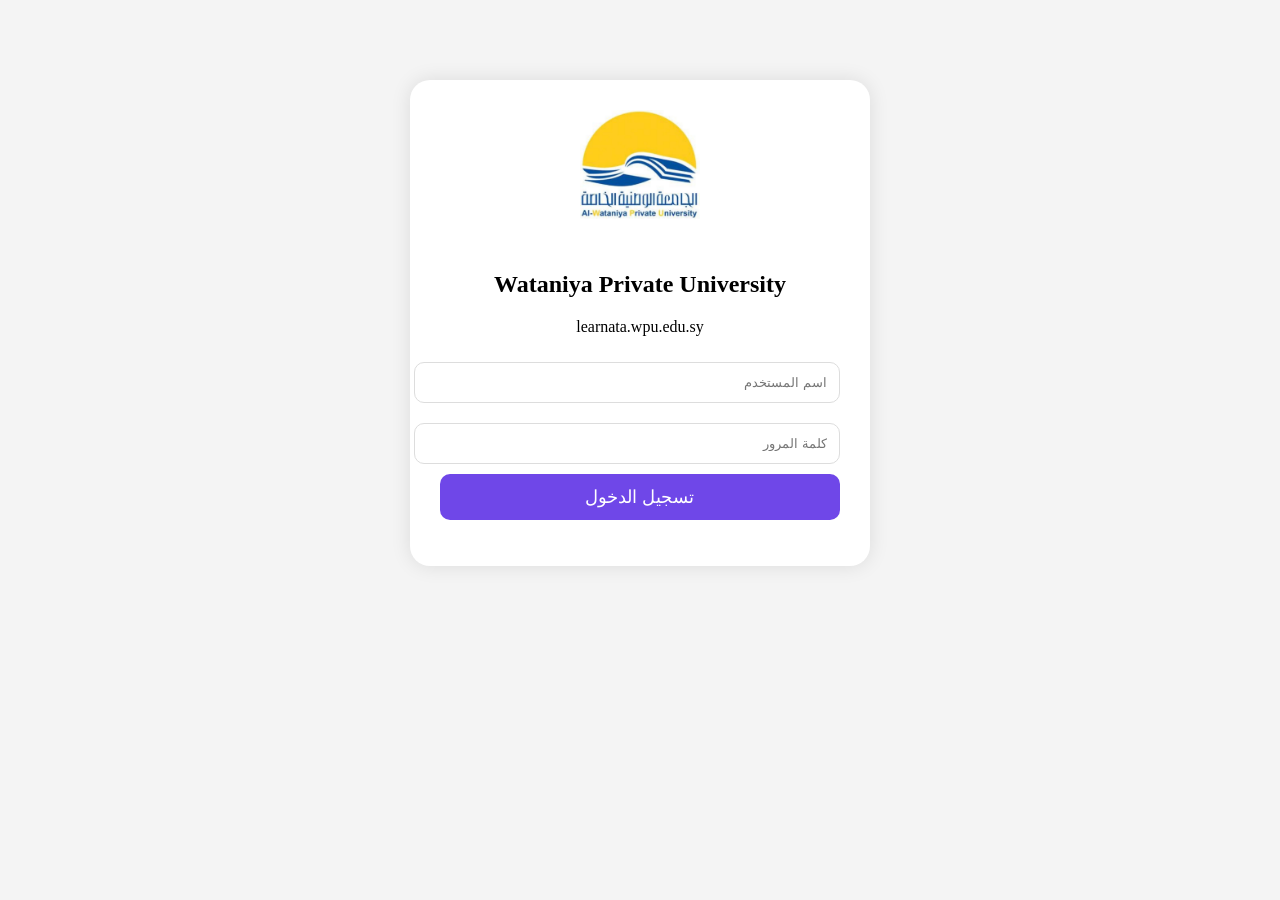
==== index.html @ b0255a3b "Update index.html" ====
<!DOCTYPE html>
<html lang="ar" dir="rtl">

<head>
<meta charset="UTF-8">
<meta name="viewport" content="width=device-width, initial-scale=1.0">
<title>Learnata WPU</title>

<link rel="stylesheet" href="style.css">
</head>

<body>
  <script>
if(sessionStorage.getItem("logged")!=="yes"){
window.location.href="login.html";
}
</script>

<div class="top-header">

<div class="university">

<img src="images/logo.png" class="header-logo">

<div>
<h2>Wataniya Private University (WPU)</h2>
<p>learnata.wpu.edu.sy</p>
</div>

</div>

<div class="user-info">

<img src="images/profile.jpg" class="top-profile">

<div>
<h3>شام خالد صليعي</h3>
<p>202310199</p>
</div>

</div>

</div>

<div class="user-info">

<img src="images/profile.jpg" class="top-profile">

<div>
<h2>شام خالد صليعي</h2>
<p>202310199</p>
</div>

</div>

</div>
<div class="layout">

<div class="sidebar">

<div class="menu-item">👤 ملفي</div>
<div class="submenu">
<a href="profile.html">الشخصي</a>
<a href="profile.html">الأكاديمي</a>
<a href="profile.html">المالي</a>
</div>

<div class="menu-item">📅 التقويم</div>
<div class="submenu">
<a href="#">التقويم الأكاديمي</a>
<a href="#">جدول المحاضرات</a>
<a href="#">جدول الامتحانات</a>
<a href="#">تقويمي</a>
</div>

<div class="menu-item">📊 الدرجات</div>
<div class="submenu">
<a href="semesters.html">حالتي عبر الفصول</a>
<a href="grades.html">كشف علامات الفصل الحالي</a>
<a href="grades.html">كشف علامات حسب الفصول</a>
</div>

<div class="menu-item">📝 التسجيل</div>
<div class="submenu">
<a href="#">قواعد التسجيل</a>
<a href="#">المقررات المتبقية</a>
<a href="#">المقررات المتاحة</a>
<a href="#">تسجيل المقررات</a>
<a href="#">إضافة وسحب المقررات</a>
<a href="#">تغيير الفئات</a>
<a href="#">تجميد الدراسة</a>
</div>

<div class="menu-item">💰 المالي</div>
<div class="submenu">
<a href="#">كشف الحساب</a>
<a href="#">البنوك</a>
<a href="#">الدفع الإلكتروني</a>
</div>

<div class="menu-item">🏛 الخدمات</div>
<div class="submenu">
<a href="#">المكتبة الإلكترونية</a>
<a href="#">الكتب الجامعية</a>
<a href="#">السكن</a>
<a href="#">مخبر الأسنان</a>
</div>

<div class="menu-item">📋 الاستبيانات</div>
<div class="submenu">
<a href="#">الاستبيانات</a>
</div>

<div class="menu-item">🎓 المحتوى الأكاديمي</div>
<div class="submenu">
<a href="#">المحتوى الأكاديمي</a>
</div>

<div class="menu-item">🏢 الحرم الذكي</div>
<div class="submenu">
<a href="#">الحرم الذكي</a>
</div>

<div class="menu-item" onclick="logout()">🚪 تسجيل الخروج</div>
</div>

<div class="main-content">


<div class="card">

<h1>لوحة الطالب</h1>

<div class="stats">

<div class="stat-box">
<h2>202310199</h2>
<p>الرقم الجامعي</p>
</div>

<div class="stat-box">
<h2>الصيدلة</h2>
<p>التخصص</p>
</div>

<div class="stat-box">
<h2>السنة الثالثة</h2>
<p>المستوى</p>
</div>

<div class="stat-box">
<h2>1.87</h2>
<p>المعدل التراكمي</p>
</div>

</div>

</div>

</div>

</div>
<div class="card">

<h2>المعلومات الشخصية</h2>

<p><strong>الاسم:</strong> شام خالد صليعي</p>

<p><strong>الرقم الجامعي:</strong> 202310199</p>

<p><strong>التخصص:</strong> الصيدلة</p>

<p><strong>مكان الولادة:</strong> حماة</p>

<p><strong>الجنسية:</strong> العربية السورية</p>

<p><strong>اسم الأب:</strong> خالد</p>

<p><strong>اسم الأم:</strong> هيفاء هبرة</p>

</div>
<script>

let items=document.querySelectorAll(".menu-item");

items.forEach(item=>{

item.addEventListener("click",()=>{

let next=item.nextElementSibling;

next.classList.toggle("show");

});

});
function logout(){

sessionStorage.removeItem("logged");

window.location.href="login.html";

}
</script>

</body>
</html>
---- style.css ----
body{
margin:0;
font-family:Tahoma;
background:#f4f4f4;
}

.top-header{
background:linear-gradient(135deg,#6f47e8,#9f87ff);
padding:25px;
display:flex;
justify-content:space-between;
align-items:center;
color:white;
}

.user-info{
display:flex;
align-items:center;
gap:15px;
}

.top-profile{
width:80px;
height:80px;
border-radius:50%;
border:3px solid white;
object-fit:cover;
}

.top-icons button{
border:none;
background:rgba(255,255,255,0.15);
padding:10px 15px;
border-radius:20px;
color:white;
cursor:pointer;
margin-right:10px;
}

.layout{
display:flex;
}

.sidebar{
width:320px;
background:white;
min-height:100vh;
box-shadow:0 0 10px rgba(0,0,0,0.1);
}

.menu-item{
padding:20px;
font-size:24px;
border-bottom:1px solid #eee;
cursor:pointer;
}

.submenu{
display:none;
background:#fafafa;
}

.submenu a{
display:block;
padding:15px 30px;
text-decoration:none;
color:#444;
border-bottom:1px solid #eee;
}

.submenu a:hover{
background:#f1ebff;
}

.show{
display:block;
}

.main-content{
flex:1;
padding:30px;
}

.card{
background:white;
padding:30px;
border-radius:15px;
box-shadow:0 0 10px rgba(0,0,0,0.1);
}
.university{
display:flex;
align-items:center;
gap:15px;
}

.header-logo{
width:70px;
height:70px;
background:white;
padding:6px;
border-radius:12px;
object-fit:contain;
}

.top-header{
justify-content:space-between;
}

.user-info{
display:flex;
align-items:center;
gap:15px;
}

.card h1{
margin-top:0;
color:#6f47e8;
}
.menu-item{
padding:18px;
font-size:18px;
font-weight:bold;
border-bottom:1px solid #eee;
cursor:pointer;
background:white;
}

.submenu a{
font-size:15px;
padding:12px 35px;
}

.sidebar{
overflow-y:auto;
}
.stats{
display:grid;
grid-template-columns:repeat(auto-fit,minmax(200px,1fr));
gap:20px;
margin-top:20px;
}

.stat-box{
background:white;
padding:20px;
border-radius:15px;
text-align:center;
box-shadow:0 2px 10px rgba(0,0,0,0.1);
}

.stat-box h2{
color:#6f47e8;
margin-bottom:10px;
}

.stat-box p{
color:#666;
}
.top-header{
background:linear-gradient(135deg,#6f47e8,#9a7df0);
padding:20px;
display:flex;
justify-content:space-between;
align-items:center;
color:white;
border-radius:0 0 20px 20px;
box-shadow:0 3px 15px rgba(0,0,0,0.15);
}

.university{
display:flex;
align-items:center;
gap:15px;
}

.header-logo{
width:80px;
height:80px;
object-fit:contain;
background:white;
padding:5px;
border-radius:12px;
}

.user-info{
display:flex;
align-items:center;
gap:15px;
}

.top-profile{
width:80px;
height:80px;
border-radius:50%;
border:4px solid white;
object-fit:cover;
}

.top-icons button{
background:rgba(255,255,255,0.15);
border:none;
padding:10px 15px;
border-radius:12px;
color:white;
cursor:pointer;
margin-right:5px;
}
.sidebar{
width:280px;
background:white;
padding:15px;
box-shadow:0 2px 10px rgba(0,0,0,.1);
border-radius:15px;
}

.menu-item{
background:#f5f5f5;
padding:15px;
margin-bottom:10px;
border-radius:10px;
cursor:pointer;
font-weight:bold;
}

.menu-item:hover{
background:#ece7ff;
}

.submenu{
display:none;
padding-right:15px;
}

.submenu.show{
display:block;
}

.submenu a{
display:block;
padding:8px;
text-decoration:none;
color:#444;
}
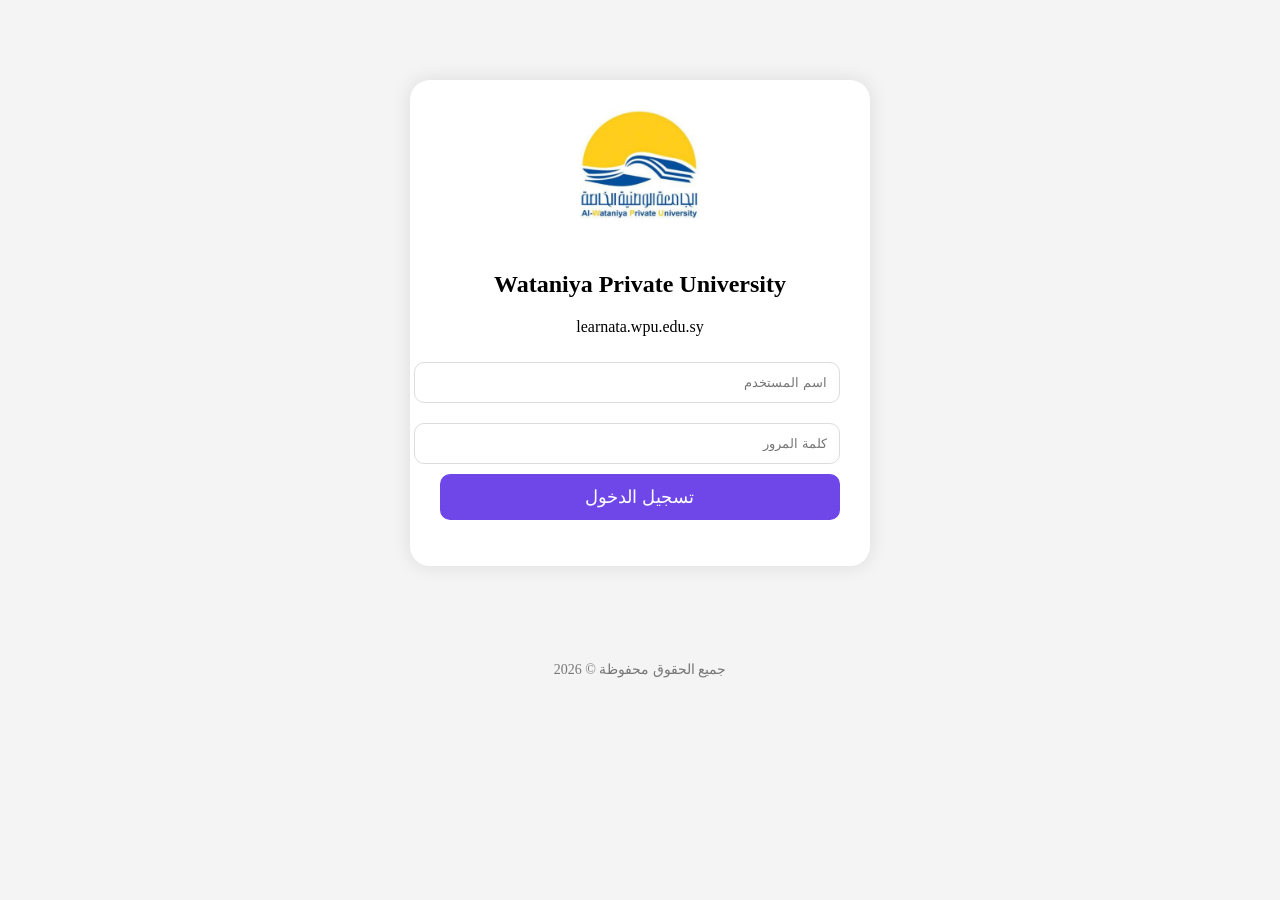
==== commit ad7ac0e0: "Update index.html" ====
--- a/index.html
+++ b/index.html
@@ -42,16 +42,7 @@
 
 </div>
 
-<div class="user-info">
 
-<img src="images/profile.jpg" class="top-profile">
-
-<div>
-<h2>شام خالد صليعي</h2>
-<p>202310199</p>
-</div>
-
-</div>
 
 </div>
 <div class="layout">
@@ -93,7 +84,7 @@
 
 <div class="menu-item">💰 المالي</div>
 <div class="submenu">
-<a href="#">كشف الحساب</a>
+<a href="financial.html">كشف الحساب</a>
 <a href="#">البنوك</a>
 <a href="#">الدفع الإلكتروني</a>
 </div>
@@ -159,26 +150,7 @@
 
 </div>
 
-</div>
-<div class="card">
 
-<h2>المعلومات الشخصية</h2>
-
-<p><strong>الاسم:</strong> شام خالد صليعي</p>
-
-<p><strong>الرقم الجامعي:</strong> 202310199</p>
-
-<p><strong>التخصص:</strong> الصيدلة</p>
-
-<p><strong>مكان الولادة:</strong> حماة</p>
-
-<p><strong>الجنسية:</strong> العربية السورية</p>
-
-<p><strong>اسم الأب:</strong> خالد</p>
-
-<p><strong>اسم الأم:</strong> هيفاء هبرة</p>
-
-</div>
 <script>
 
 let items=document.querySelectorAll(".menu-item");
@@ -205,3 +177,10 @@
 
 </body>
 </html>
+.card{
+background:white;
+padding:20px;
+margin-bottom:20px;
+border-radius:15px;
+box-shadow:0 2px 10px rgba(0,0,0,.1);
+}
--- a/style.css
+++ b/style.css
@@ -4,158 +4,6 @@
 background:#f4f4f4;
 }
 
-.top-header{
-background:linear-gradient(135deg,#6f47e8,#9f87ff);
-padding:25px;
-display:flex;
-justify-content:space-between;
-align-items:center;
-color:white;
-}
-
-.user-info{
-display:flex;
-align-items:center;
-gap:15px;
-}
-
-.top-profile{
-width:80px;
-height:80px;
-border-radius:50%;
-border:3px solid white;
-object-fit:cover;
-}
-
-.top-icons button{
-border:none;
-background:rgba(255,255,255,0.15);
-padding:10px 15px;
-border-radius:20px;
-color:white;
-cursor:pointer;
-margin-right:10px;
-}
-
-.layout{
-display:flex;
-}
-
-.sidebar{
-width:320px;
-background:white;
-min-height:100vh;
-box-shadow:0 0 10px rgba(0,0,0,0.1);
-}
-
-.menu-item{
-padding:20px;
-font-size:24px;
-border-bottom:1px solid #eee;
-cursor:pointer;
-}
-
-.submenu{
-display:none;
-background:#fafafa;
-}
-
-.submenu a{
-display:block;
-padding:15px 30px;
-text-decoration:none;
-color:#444;
-border-bottom:1px solid #eee;
-}
-
-.submenu a:hover{
-background:#f1ebff;
-}
-
-.show{
-display:block;
-}
-
-.main-content{
-flex:1;
-padding:30px;
-}
-
-.card{
-background:white;
-padding:30px;
-border-radius:15px;
-box-shadow:0 0 10px rgba(0,0,0,0.1);
-}
-.university{
-display:flex;
-align-items:center;
-gap:15px;
-}
-
-.header-logo{
-width:70px;
-height:70px;
-background:white;
-padding:6px;
-border-radius:12px;
-object-fit:contain;
-}
-
-.top-header{
-justify-content:space-between;
-}
-
-.user-info{
-display:flex;
-align-items:center;
-gap:15px;
-}
-
-.card h1{
-margin-top:0;
-color:#6f47e8;
-}
-.menu-item{
-padding:18px;
-font-size:18px;
-font-weight:bold;
-border-bottom:1px solid #eee;
-cursor:pointer;
-background:white;
-}
-
-.submenu a{
-font-size:15px;
-padding:12px 35px;
-}
-
-.sidebar{
-overflow-y:auto;
-}
-.stats{
-display:grid;
-grid-template-columns:repeat(auto-fit,minmax(200px,1fr));
-gap:20px;
-margin-top:20px;
-}
-
-.stat-box{
-background:white;
-padding:20px;
-border-radius:15px;
-text-align:center;
-box-shadow:0 2px 10px rgba(0,0,0,0.1);
-}
-
-.stat-box h2{
-color:#6f47e8;
-margin-bottom:10px;
-}
-
-.stat-box p{
-color:#666;
-}
 .top-header{
 background:linear-gradient(135deg,#6f47e8,#9a7df0);
 padding:20px;
@@ -176,10 +24,10 @@
 .header-logo{
 width:80px;
 height:80px;
-object-fit:contain;
 background:white;
 padding:5px;
 border-radius:12px;
+object-fit:contain;
 }
 
 .user-info{
@@ -196,21 +44,17 @@
 object-fit:cover;
 }
 
-.top-icons button{
-background:rgba(255,255,255,0.15);
-border:none;
-padding:10px 15px;
-border-radius:12px;
-color:white;
-cursor:pointer;
-margin-right:5px;
+.layout{
+display:flex;
 }
+
 .sidebar{
 width:280px;
 background:white;
 padding:15px;
 box-shadow:0 2px 10px rgba(0,0,0,.1);
 border-radius:15px;
+margin:15px;
 }
 
 .menu-item{
@@ -220,6 +64,7 @@
 border-radius:10px;
 cursor:pointer;
 font-weight:bold;
+transition:0.3s;
 }
 
 .menu-item:hover{
@@ -237,7 +82,80 @@
 
 .submenu a{
 display:block;
-padding:8px;
+padding:10px;
 text-decoration:none;
 color:#444;
+border-radius:8px;
 }
+
+.submenu a:hover{
+background:#f1ebff;
+}
+
+.main-content{
+flex:1;
+padding:20px;
+}
+
+.card{
+background:white;
+padding:25px;
+margin-bottom:20px;
+border-radius:15px;
+box-shadow:0 2px 10px rgba(0,0,0,.1);
+}
+
+.card h1,
+.card h2{
+color:#6f47e8;
+margin-top:0;
+}
+
+.stats{
+display:grid;
+grid-template-columns:repeat(auto-fit,minmax(200px,1fr));
+gap:20px;
+margin-top:20px;
+}
+
+.stat-box{
+background:#fafafa;
+padding:20px;
+border-radius:15px;
+text-align:center;
+border:1px solid #eee;
+}
+
+.stat-box h2{
+color:#6f47e8;
+margin-bottom:10px;
+}
+
+.stat-box p{
+color:#666;
+margin:0;
+}
+.stats{
+display:grid;
+grid-template-columns:repeat(auto-fit,minmax(250px,1fr));
+gap:20px;
+}
+
+.stat-box{
+background:white;
+padding:20px;
+border-radius:15px;
+box-shadow:0 2px 10px rgba(0,0,0,.1);
+}
+
+.stat-box h3{
+color:#6f47e8;
+margin-bottom:10px;
+}
+.footer{
+text-align:center;
+margin-top:30px;
+padding:15px;
+color:#777;
+font-size:14px;
+}
